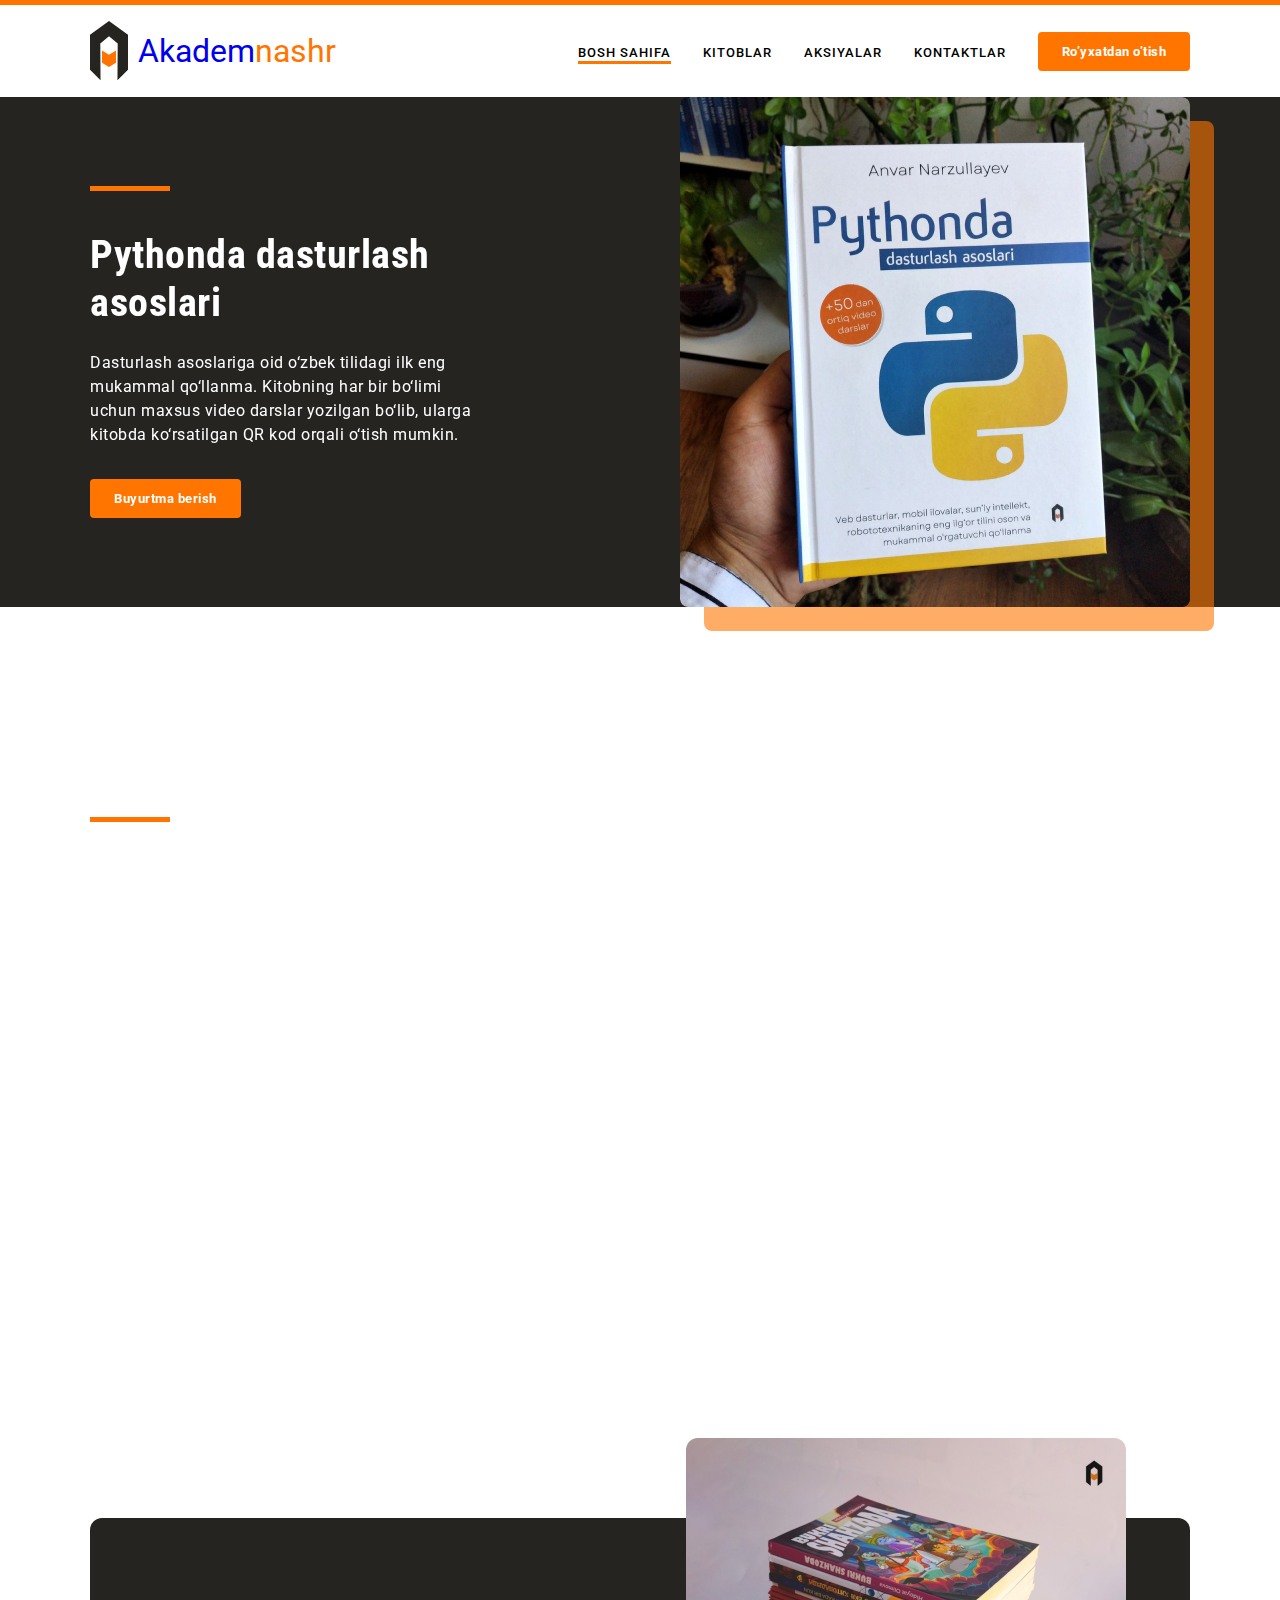
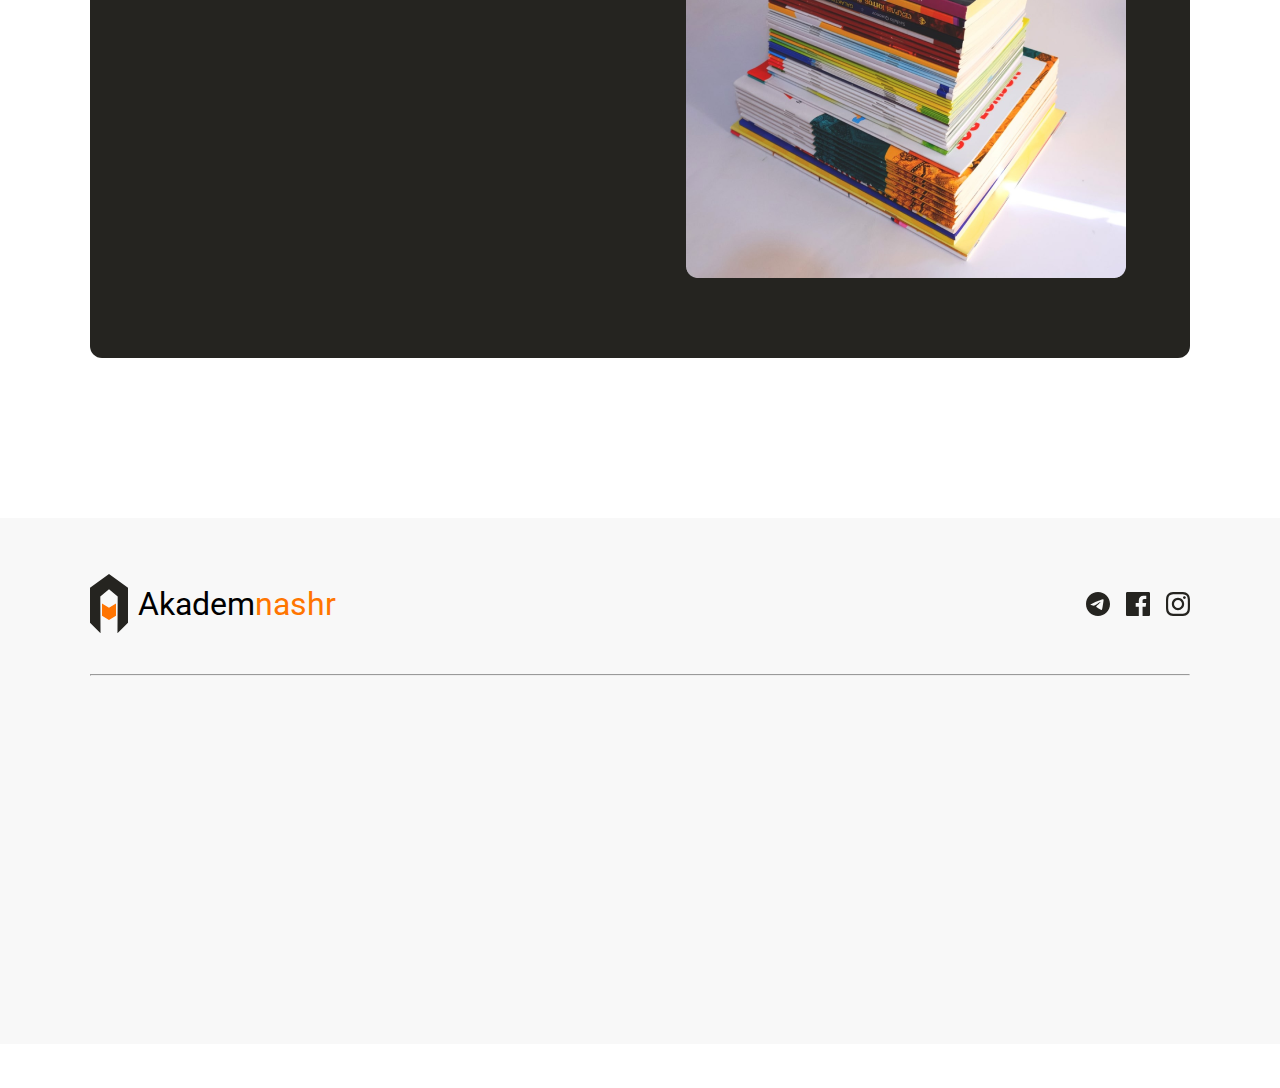
==== index.html @ 60b17c49 "павпав" ====
<!DOCTYPE html>
<html lang="en">


<head>
      <meta charset="UTF-8">
      <meta name="viewport" content="width=device-width, initial-scale=1.0">
      <title>Akademnashr</title>
      <!-- font awesome  cdn -->
      <link rel="stylesheet" href="https://cdnjs.cloudflare.com/ajax/libs/font-awesome/6.6.0/css/all.min.css"
            integrity="sha512-Kc323vGBEqzTmouAECnVceyQqyqdsSiqLQISBL29aUW4U/M7pSPA/gEUZQqv1cwx4OnYxTxve5UMg5GT6L4JJg=="
            crossorigin="anonymous" referrerpolicy="no-referrer" />
      <!-- Animate css -->
      <link rel="stylesheet" href="https://cdnjs.cloudflare.com/ajax/libs/animate.css/4.1.1/animate.min.css" />
      <!-- Aos Animation -->
      <link href="https://unpkg.com/aos@2.3.1/dist/aos.css" rel="stylesheet">
      <!-- google fonts -->
      <link rel="preconnect" href="https://fonts.googleapis.com">
      <link rel="preconnect" href="https://fonts.gstatic.com" crossorigin>
      <link href="https://fonts.googleapis.com/css2?family=Roboto+Condensed:ital,wght@0,100..900;1,100..900&display=swap"
            rel="stylesheet">
      <!-- css links -->
      <link rel="stylesheet" href="./css/style2.css">
      <link rel="stylesheet" href="./css/media.css">
</head>

<body>

      <header>
            <div class="line"></div>
            <div class="container">
                  <nav class="nav">
                        <a href="#" class="logo">
                              <img src="./icons/Слой 1.svg" alt="">
                              <h1>Akadem<span>nashr</span></h1>
                        </a>
                        <div class="nav-right">
                              <ul class="nav-list">
                                    <li><a class="active" href="#">Bosh sahifa</a></li>
                                    <li><a href="#">Kitoblar</a></li>
                                    <li><a href="#">Aksiyalar</a></li>
                                    <li><a href="#">Kontaktlar</a></li>
                              </ul>
                              <div class="bars">
                                    <i class="fa-solid fa-bars fa-2xl"></i>
                              </div>
                              <button class="base-btn">Ro’yxatdan o’tish</button>
                        </div>
                  </nav>
            </div>
      </header>

      <main>

            <section class="hero">
                  <div class="container">
                        <div class="hero-content">
                              <div class="hero-left" data-aos="flip-right">
                                    <div class="line"></div>
                                    <h1>Pythonda dasturlash
                                          asoslari</h1>
                                    <p>Dasturlash asoslariga oid o‘zbek tilidagi ilk eng mukammal qo‘llanma. Kitobning
                                          har bir bo‘limi uchun maxsus video darslar yozilgan bo‘lib, ularga kitobda
                                          ko‘rsatilgan QR kod orqali o‘tish mumkin.</p>
                                    <button class="base-btn">Buyurtma berish</button>
                              </div>
                              <div class="hero-right" data-aos="flip-down">
                                    <img src="./images/python-book.png" alt="">
                              </div>
                        </div>
                  </div>
            </section>


            <section class="about">
                  <div class="container">
                        <div class="line"></div>
                        <h1 class="about-title" data-aos="fade-right" data-aos-duration="1200">Nega aynan
                              Akademnashr?</h1>
                        <div class="about-row">
                              <div class="about-col" data-aos="fade-up" data-aos-anchor-placement="bottom-bottom"
                                    data-aos-duration="1100">
                                    <div class="icon">
                                          <img src="./icons/feature-icon (1).svg" alt="">
                                    </div>
                                    <h3>Oson buyurtma qilish</h3>
                                    <p>Akademnashr.uz saytidan o’zingizga yoqqan kitobni sodda usulda buyurtma qila
                                          olasiz.</p>
                              </div>
                              <div class="about-col" data-aos="fade-up" data-aos-anchor-placement="bottom-bottom"
                                    data-aos-duration="1400">
                                    <div class="icon">
                                          <img src="./icons/feature-icon (2).svg" alt="">
                                    </div>
                                    <h3>Eng sara kitoblar</h3>
                                    <p>Trenddagi eng ommabop, turli auditoriyalarga mo’ljallangan har xil janrdagi
                                          kitoblarni topa olasiz.</p>
                              </div>
                              <div class="about-col" data-aos="fade-up" data-aos-anchor-placement="bottom-bottom"
                                    data-aos-duration="1700">
                                    <div class="icon">
                                          <img src="./icons/feature-icon (3).svg" alt="">
                                    </div>
                                    <h3>Tez yetkazib berish</h3>
                                    <p>O’zbekistonning ixtiyoriy hududiga 3 ish kuni ichida, xalqaro buyurtmalarni 10
                                          ish kuni ichida yetkazib beriladi.</p>
                              </div>
                        </div>
                  </div>
            </section>


            <section class="price">
                  <div class="container">
                        <div class="price-content">
                              <div class="price__left" data-aos="fade-right"
                              data-aos-offset="300"
                              data-aos-easing="ease-in-sine" data-aos-duration="1200">
                                    <h1>Bolalar kitoblari uchun
                                          ajoyib aksiya!</h1>
                                    <div>
                                          <p>Ertaklar, she’rlar, sarguzasht asarlar, fikrlashni o’stirish uchun turli
                                                mashq qo’llanmalari va komikslar.</p>
                                          <p>Aksiyadagi eng katta to’plamda <span>50 ta kitob</span>ni <span>350
                                                      ming</span> so’mga (aslida 383 ming so’m) sotib olishingiz mumkin.
                                          </p>
                                    </div>
                                    <button class="base-btn">Buyurtma berish</button>
                              </div>
                              <div class="price__right" data-aos="flip-left" data-aos-easing="ease-out-cubic"
                                    data-aos-duration="2000">
                                    <img src="./images/sale-img.png" alt="">
                              </div>
                        </div>
                  </div>
            </section>


      </main>




      <footer>
            <div class="container">
                  <div class="footer-top">
                        <div class="logo">
                              <img src="./icons/Слой 1.svg" alt="">
                              <h1>Akadem<span>nashr</span></h1>
                        </div>
                        <div class="footer-icons">
                              <img src="./icons/icon-telegram.svg" alt="">
                              <img src="./icons/icon-facebook.svg" alt="">
                              <img src="./icons/icon-instagram.svg" alt="">
                        </div>
                  </div>

                  <hr>

                  <div class="footer-bottom">
                        <ul data-aos="fade-up" data-aos-anchor-placement="bottom-bottom" data-aos-duration="1400">
                              <li>
                                    <h1><a href="#">Bosh sahifa</a></h1>
                              </li>
                              <li><a href="#">Kitoblar</a></li>
                              <li><a href="#">Aksiyalar</a></li>
                              <li><a href="#">Yangiliklar</a></li>
                              <li><a href="#">Kontaktlar</a></li>
                        </ul>
                        <ul data-aos="fade-up" data-aos-anchor-placement="bottom-bottom" data-aos-duration="1400">
                              <li>
                                    <h1><a href="#">Ilmiy nashrlar</a></h1>
                              </li>
                              <li><a href="#">Ko’p so’raladigan savollar</a></li>
                              <li><a href="#">Bo’sh ish o’rinlari</a></li>
                              <li><a href="#">Ilmiy-ommabop nashrlar</a></li>
                              <li><a href="#">Yetkazib berish haqida</a></li>
                              <li><a href="#">Biz bilan bog’lanish</a></li>
                              <li><a href="#">Ma’rifiy nashrlar</a></li>
                        </ul>
                        <ul data-aos="fade-up" data-aos-anchor-placement="bottom-bottom" data-aos-duration="1400">
                              <li>
                                    <h1><a href="#">To’lov usullari haqida</a></h1>
                              </li>
                              <li><a href="#">Maxfiylik nizomi</a></li>
                              <li><a href="#">Lug’atlar</a></li>
                        </ul>
                        <ul data-aos="fade-up" data-aos-anchor-placement="bottom-bottom" data-aos-duration="1400">
                              <li>
                                    <h1><a href="#">Adabiy-badiiy nashrlar</a></h1>
                              </li>
                              <li><a href="#">Abituriyentlar uchun</a></li>
                              <li><a href="#">Bolalar uchun</a></li>
                        </ul>
                  </div>
            </div>
      </footer>



      <script src="https://unpkg.com/aos@2.3.1/dist/aos.js"></script>
      <script>
            AOS.init({
                  duration: 2000,
            });
      </script>

</body>

</html>
---- css/style2.css ----
@import url('https://fonts.googleapis.com/css2?family=Roboto+Condensed:wght@700&family=Roboto:wght@400;500;700&display=swap');

* {
    margin: 0;
    padding: 0;
    box-sizing: border-box;
    font-family: "Roboto", sans-serif;
    font-weight: 400;
    font-style: normal;
    list-style: none;
    text-decoration: none;
}

h1 span {
    color: #FF7500;
}

button {
    border: none;
}

.container {
    max-width: 1120px;
    margin: 0 auto;
    padding: 0 10px;
}

.line {
    width: 100%;
    height: 5px;
    background: #FF7500;
}

.nav {
    display: flex;
    padding: 16px 0;
    align-items: center;
    justify-content: space-between;
}

.logo {
    display: flex;
    align-items: center;
    gap: 10px;
    width: 227px;
    height: 60px;
}

.logo:hover {
    cursor: pointer;
    opacity: .8;
}

.logo:active {
    opacity: .6;
}

.logo img {
    width: inherit;
    height: inherit;
}

.nav-right {
    display: flex;
    align-items: center;
    gap: 32px;
}

.nav-list {
    display: flex;
    align-items: center;
    gap: 32px;
}

.nav-list a {
    color: #000;
    font-size: 0.813rem;
    font-weight: 500;
    line-height: normal;
    letter-spacing: 1px;
    text-transform: uppercase;
    position: relative;
    transition: 0.3s;
}

.nav-list a::before {
    content: '';
    display: block;
    position: absolute;
    left: 0;
    bottom: -4px;
    width: 100%;
    height: 3px;
    background: transparent;
}

.nav-list a.active::before {
    background-color: #FF7500;
}

.nav-list a:hover {
    color: #FF7500;
}

.nav-list a:hover::before {
    background-color: #FF7500;
}

.nav-list a:active {
    opacity: 0.6;
}

.base-btn {
    padding: 12px 24px;
    border-radius: 4px;
    background: #FF7500;
    color: #FFF;
    font-size: 0.813rem;
    font-weight: 700;
    line-height: normal;
    letter-spacing: 0.5px;
}

.base-btn:hover {
    opacity: 0.8;
    cursor: pointer;
}

.base-btn:active {
    opacity: 0.6;
}

.bars {
    display: none;
}

.hero {
    background: #252420;
}

.hero-content {
    display: flex;
    align-items: center;
    justify-content: space-between;
}

.hero-left {
    max-width: 387px;
}

.hero-left .line {
    width: 80px;
    margin-bottom: 40px;
}

.hero-left h1 {
    margin-bottom: 24px;
    color: #FFF;
    font-family: Roboto Condensed;
    font-size: 2.5rem;
    font-weight: 700;
    line-height: 120%;
    letter-spacing: 0.5px;
}

.hero-left p {
    margin-bottom: 32px;
    color: #FFF;
    font-size: 1rem;
    line-height: 150%;
    letter-spacing: 0.5px;
}

.hero-right {
    transform: translateY(40px);
    border-radius: 8px;
    width: 510px;
    height: 510px;
    box-shadow: 24px 24px 0px 0px rgba(255, 117, 0, 0.60);
}

.hero-right img {
    border-radius: inherit;
    width: inherit;
    height: inherit;
}

.about {
    padding: 210px 0;
}

.about .line {
    width: 80px;
    margin-bottom: 24px;
}

.about-title {
    margin-bottom: 72px;
    color: #000;
    font-family: Roboto Condensed;
    font-size: 4.5rem;
    font-weight: 700;
    line-height: 120%;
    letter-spacing: 0.5px;
    max-width: 435px;
}

.about-row {
    display: grid;
    grid-template-columns: repeat(auto-fill, minmax(314px, 1fr));
    gap: 40px;
}

.about-col {
    display: flex;
    flex-direction: column;
    justify-content: space-between;
    transition: 0.3s;

}

.about-col:hover .icon {
    transform: rotateY(360deg);
}

/* .about-col .icon {
    transition: 0.3s;
    width: 100px;
    height: 100px;
    background-color: rgba(255, 119, 0, 0.2);
    border-radius: 50%;
    display: grid;
    place-items: center;
    margin-bottom: 32px;
} */

.about-col h3 {
    margin-bottom: 12px;
    color: #000;
    font-family: Roboto Condensed;
    font-size: 1.5rem;
    font-weight: 700;
    line-height: 120%;
    letter-spacing: 0.5px;
}

.about-col p {
    color: #000;
    font-size: 1rem;
    line-height: 150%;
    letter-spacing: 0.5px;
}

.price {
    padding-bottom: 160px;
}

.price-content {
    border-radius: 12px;
    background: #252420;
    display: flex;
    justify-content: space-between;
    padding: 0 64px;
    align-items: center;
}

.price__left {
    max-width: 440px;
}

.price__left h1 {
    margin-bottom: 24px;
    color: #FFF;
    font-family: Roboto Condensed;
    font-size: 2.5rem;
    font-weight: 700;
    line-height: 120%;
    letter-spacing: 0.5px;
}

.price__left div {
    display: flex;
    flex-direction: column;
    gap: 12px;
    margin-bottom: 24px;
}

.price__left p {
    color: #FFF;
    font-size: 1rem;
    line-height: 150%;
    letter-spacing: 0.5px;
}

.price__left p span {
    color: #FF7500;
    font-weight: 700;
}

.price__right {
    width: 440px;
    height: 440px;
    transform: translateY(-80px);
}

.price__right img {
    width: inherit;
    height: inherit;
}

footer {
    background: #F8F8F8;
    padding: 56px 0;
}

.footer-top {
    display: flex;
    align-items: center;
    justify-content: space-between;
    margin-bottom: 40px;
}

.footer-top .logo {
    width: 227px;
    height: 60px;
}

.footer-top .logo img {
    width: inherit;
    height: inherit;
}

.footer-icons {
    display: flex;
    gap: 16px;
}

.footer-bottom {
    margin-top: 64px;
    display: flex;
    gap: 20px;
    flex-wrap: wrap;
    justify-content: space-between;
}

.footer-bottom ul {
    display: flex;
    flex-direction: column;
    gap: 16px;
}

.footer-bottom ul a {
    color: #252420;
    font-size: 1rem;
    line-height: normal;
}

.footer-bottom ul a:hover {
    color: #FF7500;
}

.footer-bottom ul a:active {
    opacity: 0.6;
}
---- css/media.css ----
@media (max-width:1150px) {
    .hero-right {
        margin-right: 24px;
    }
}

@media (max-width:1022px) {
    .price__right {
        width: 350px;
        height: 350px;
    }
}

@media (max-width:950px) {
    .hero-right {
        width: 450px;
        height: 450px;
    }

    .price-content {
        padding: 0 20px;
    }
}



@media (max-width:880px) {
    .nav-list {
        display: none;
    }

    .bars {
        display: block;
    }

    .hero-right {
        width: 350px;
        height: 350px;
    }
}

@media (max-width:840px) {
    .price-content {
        flex-direction: column-reverse;
        padding: 0 20px 40px 20px;
    }

    .price__right {
        width: 440px;
        height: 440px;
    }

    .price__left {
        max-width: 100%;
    }

}

@media (max-width:790px) {
    .hero-content {
        flex-direction: column;
    }

    .hero-right {
        width: 510px;
        height: 510px;
    }

    .hero-left {
        max-width: 100%;
    }

    .hero {
        padding-top: 50px;
    }
}

@media (max-width:680px) {
    .about {
        padding: 160px 0 120px;
    }

    .footer-bottom {
        justify-content: space-between;
        align-content: space-between;
    }

    .footer-bottom ul {
        width: 30%;
    }
}

@media (max-width:600px) {
    .footer-bottom ul {
        width: calc(50% - 20px);
    }
}

@media (max-width:550px) {
    .hero-right {
        width: 100%;
        height: auto;
        box-shadow: none;
        margin-right: 0;
    }
}

@media (max-width:500px) {
    .nav {
        flex-direction: column;
        gap: 20px;
    }

    .nav-right {
        width: 100%;
        justify-content: space-between;
    }

    .about-title {
        font-size: 45px;
    }

    .price__right {
        width: 100%;
        height: auto;
        transform: translateY(-50px);
    }

    .price__left h1 {
        font-size: 32px;
    }
}

@media (max-width:400px) {
    .footer-top {
        flex-direction: column;
        gap: 20px;
    }

    .footer-bottom ul {
        width: 100%;
        text-align: center;
    }
}
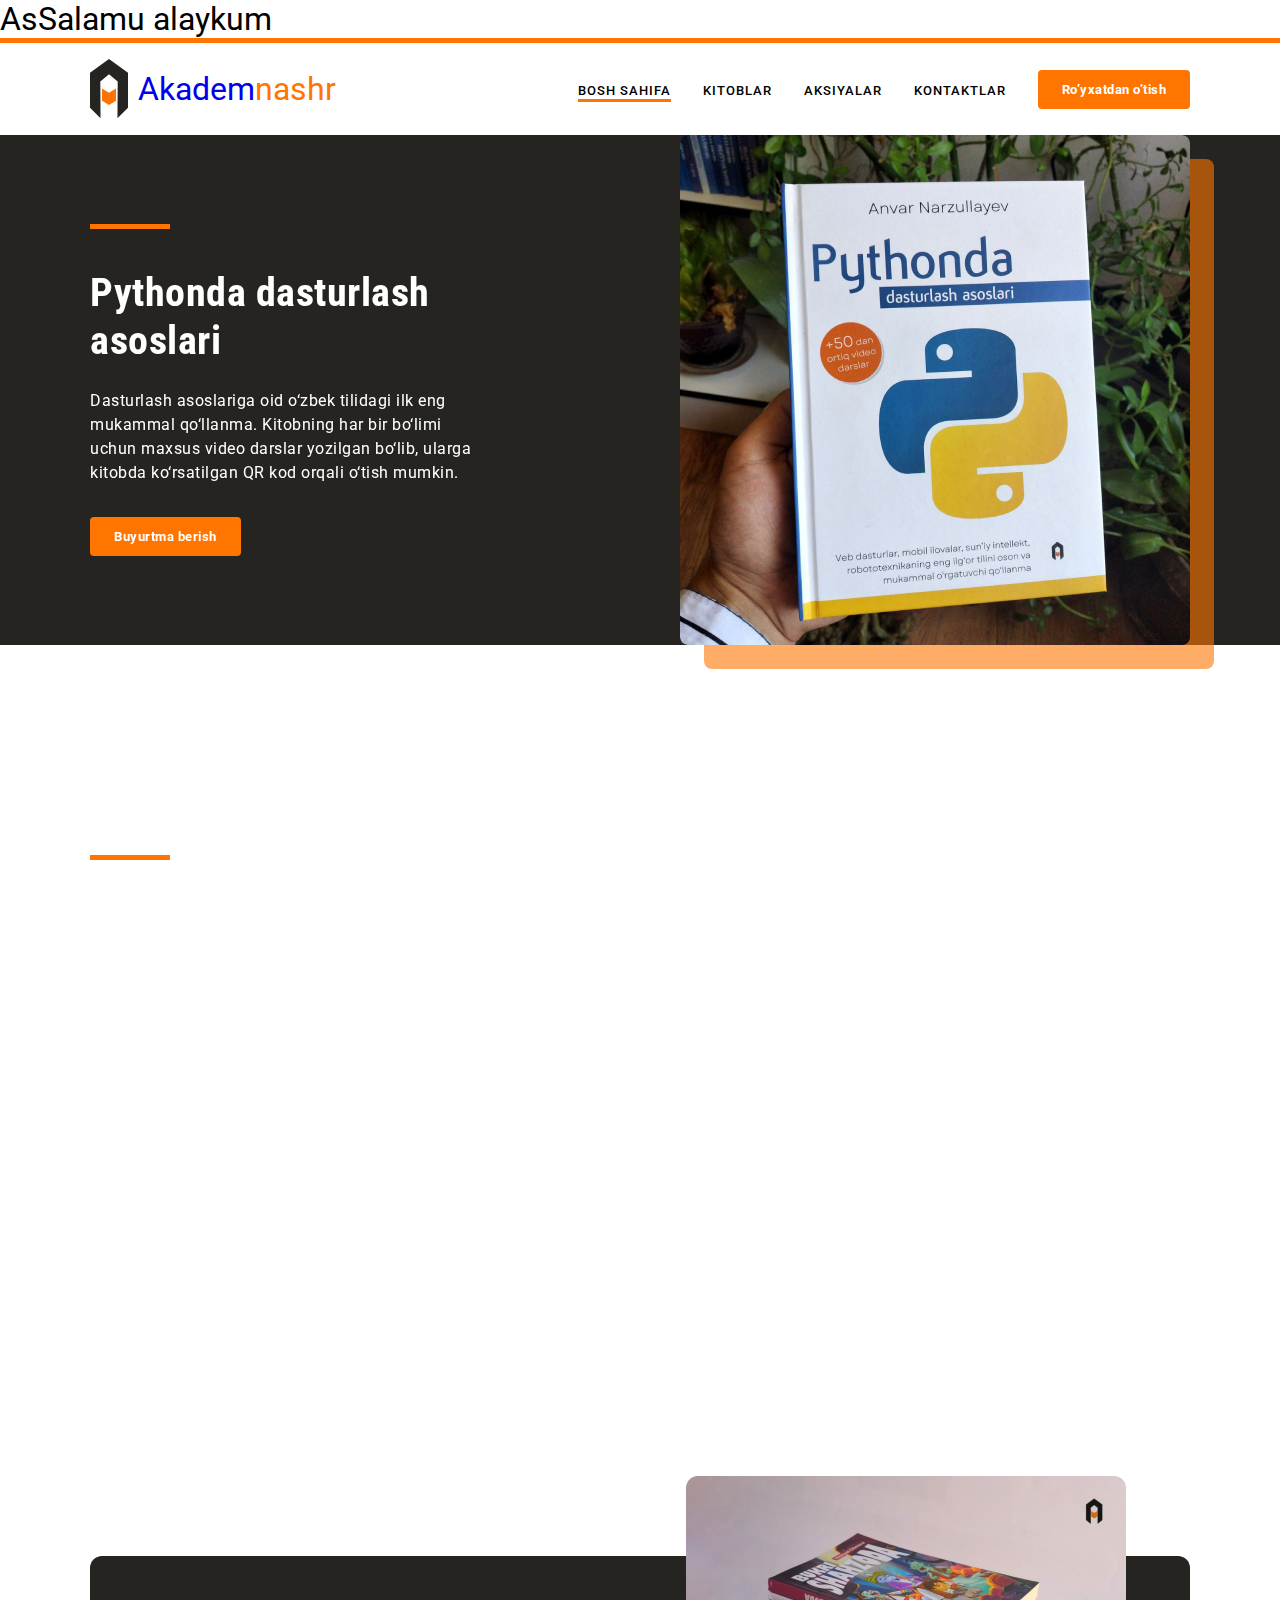
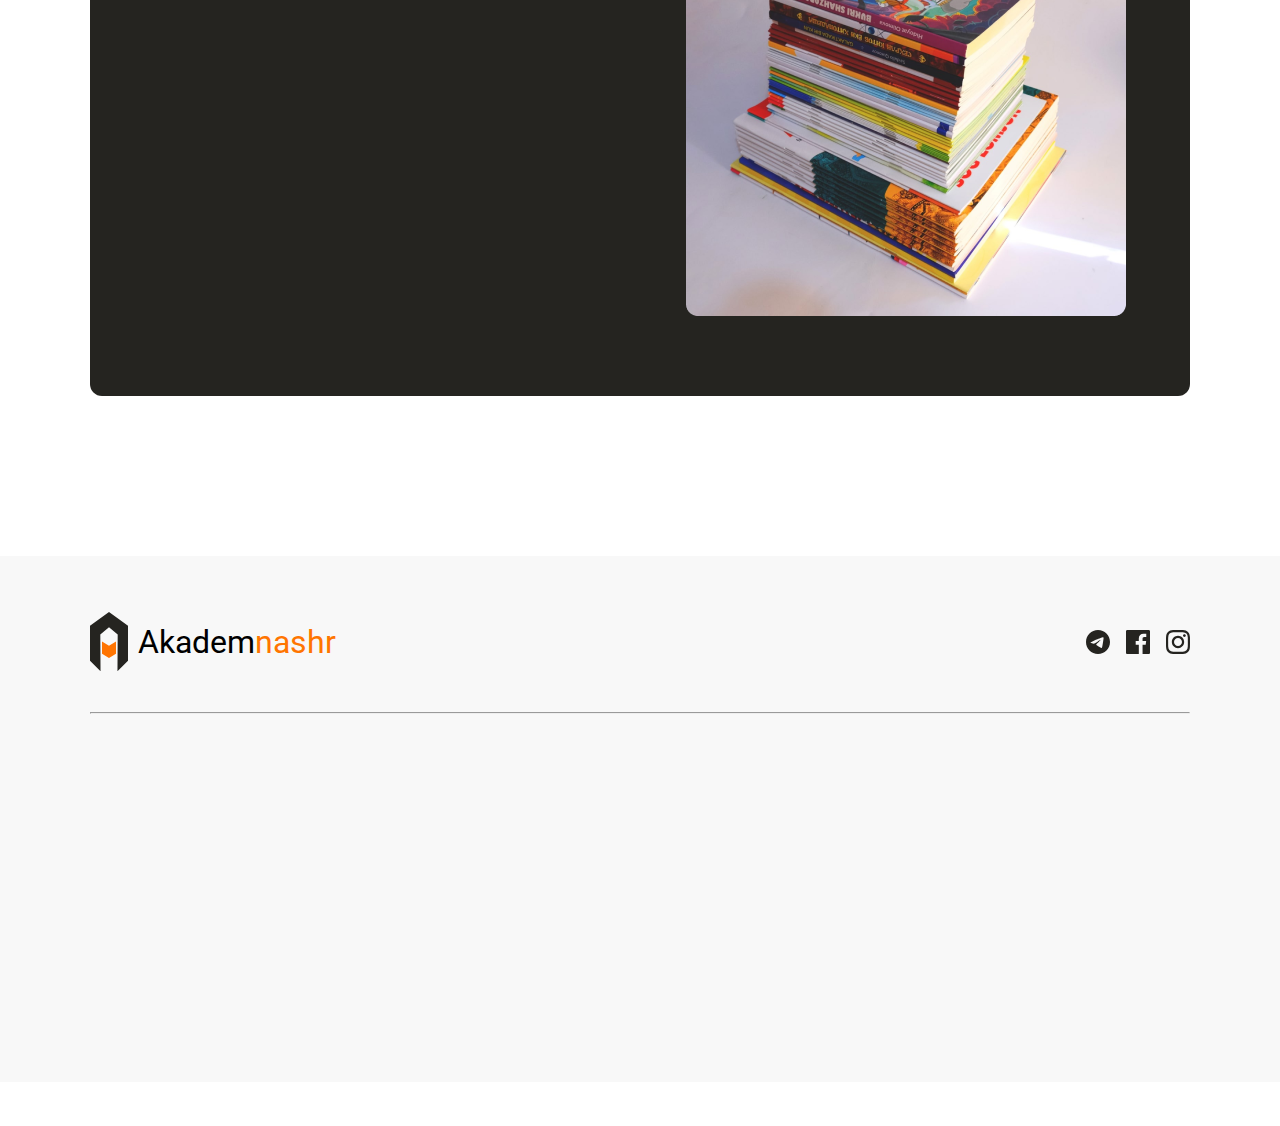
==== commit 0a269991: "salom" ====
--- a/index.html
+++ b/index.html
@@ -26,6 +26,8 @@
 
 <body>
 
+      <h1>AsSalamu alaykum
+      </h1>
       <header>
             <div class="line"></div>
             <div class="container">
@@ -50,6 +52,8 @@
             </div>
       </header>
 
+
+
       <main>
 
             <section class="hero">
@@ -140,7 +144,6 @@
 
 
 
-
       <footer>
             <div class="container">
                   <div class="footer-top">
@@ -197,7 +200,6 @@
       </footer>
 
 
-
       <script src="https://unpkg.com/aos@2.3.1/dist/aos.js"></script>
       <script>
             AOS.init({
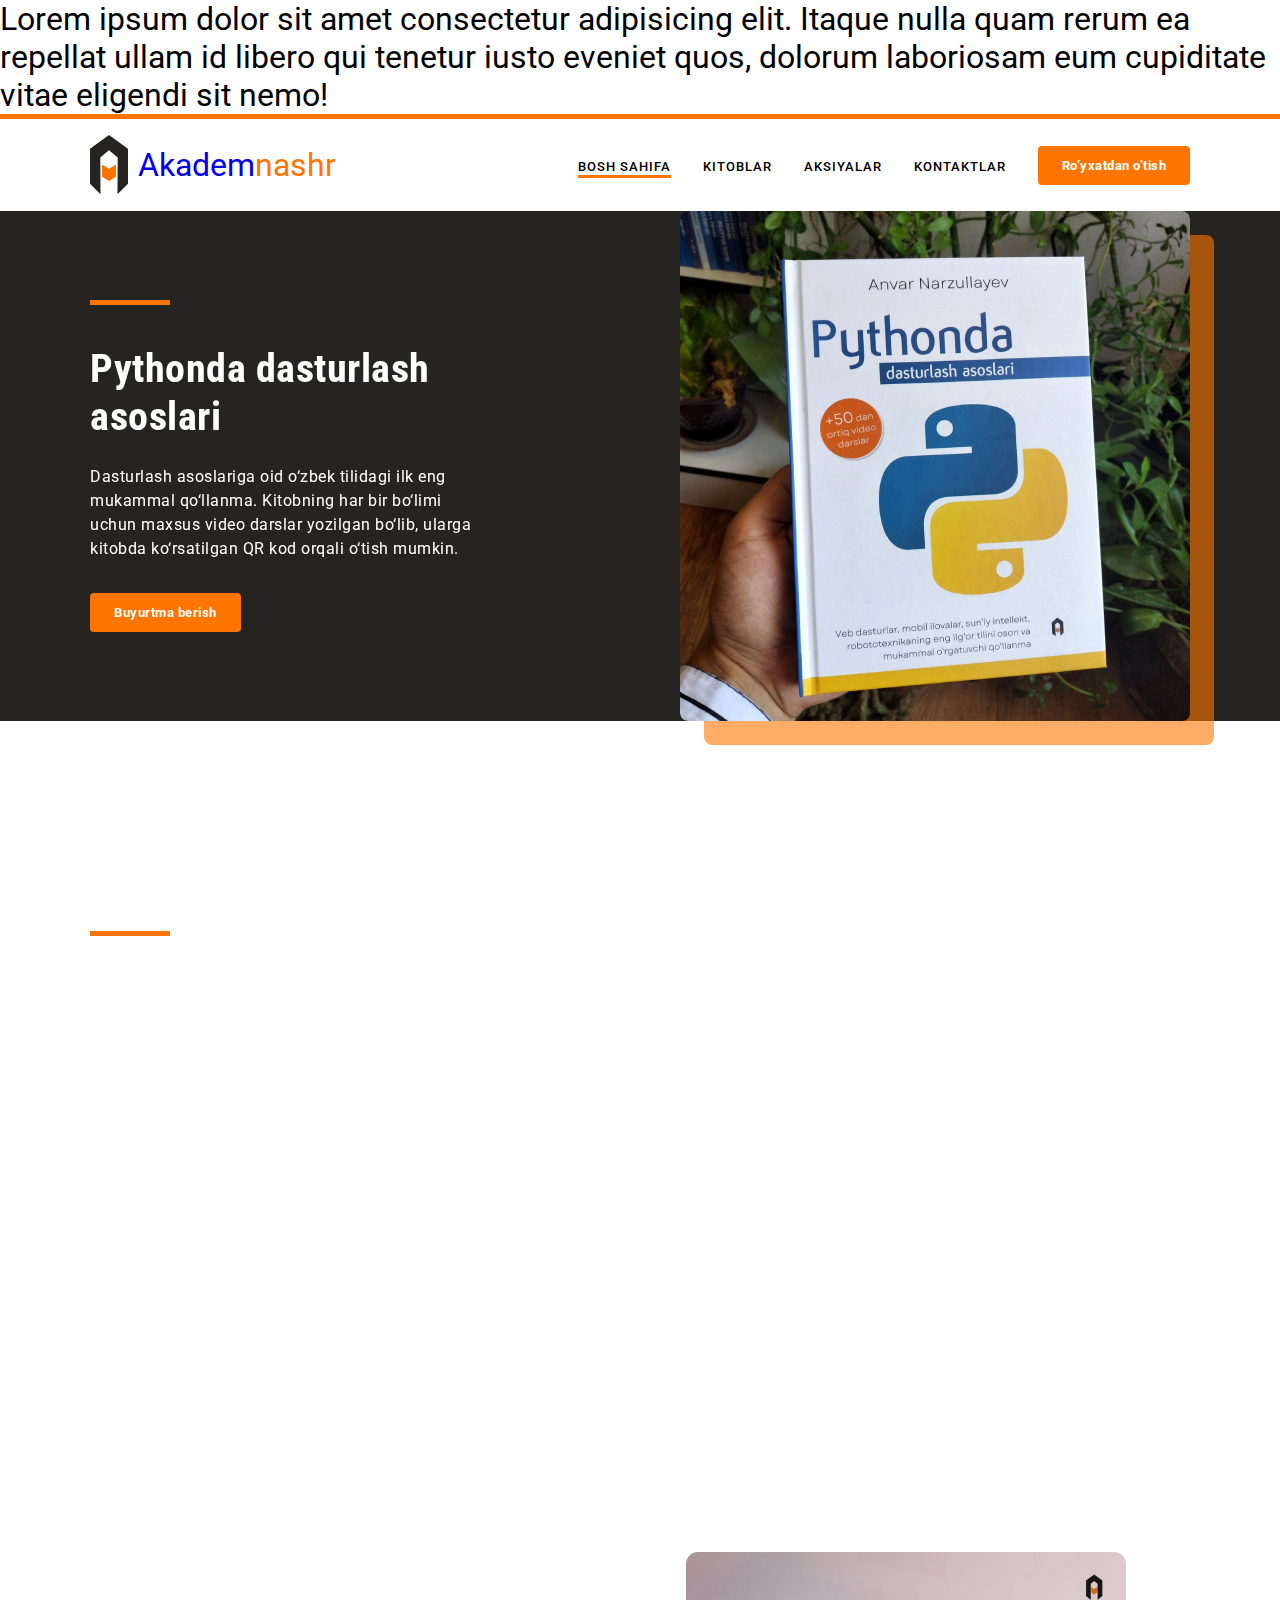
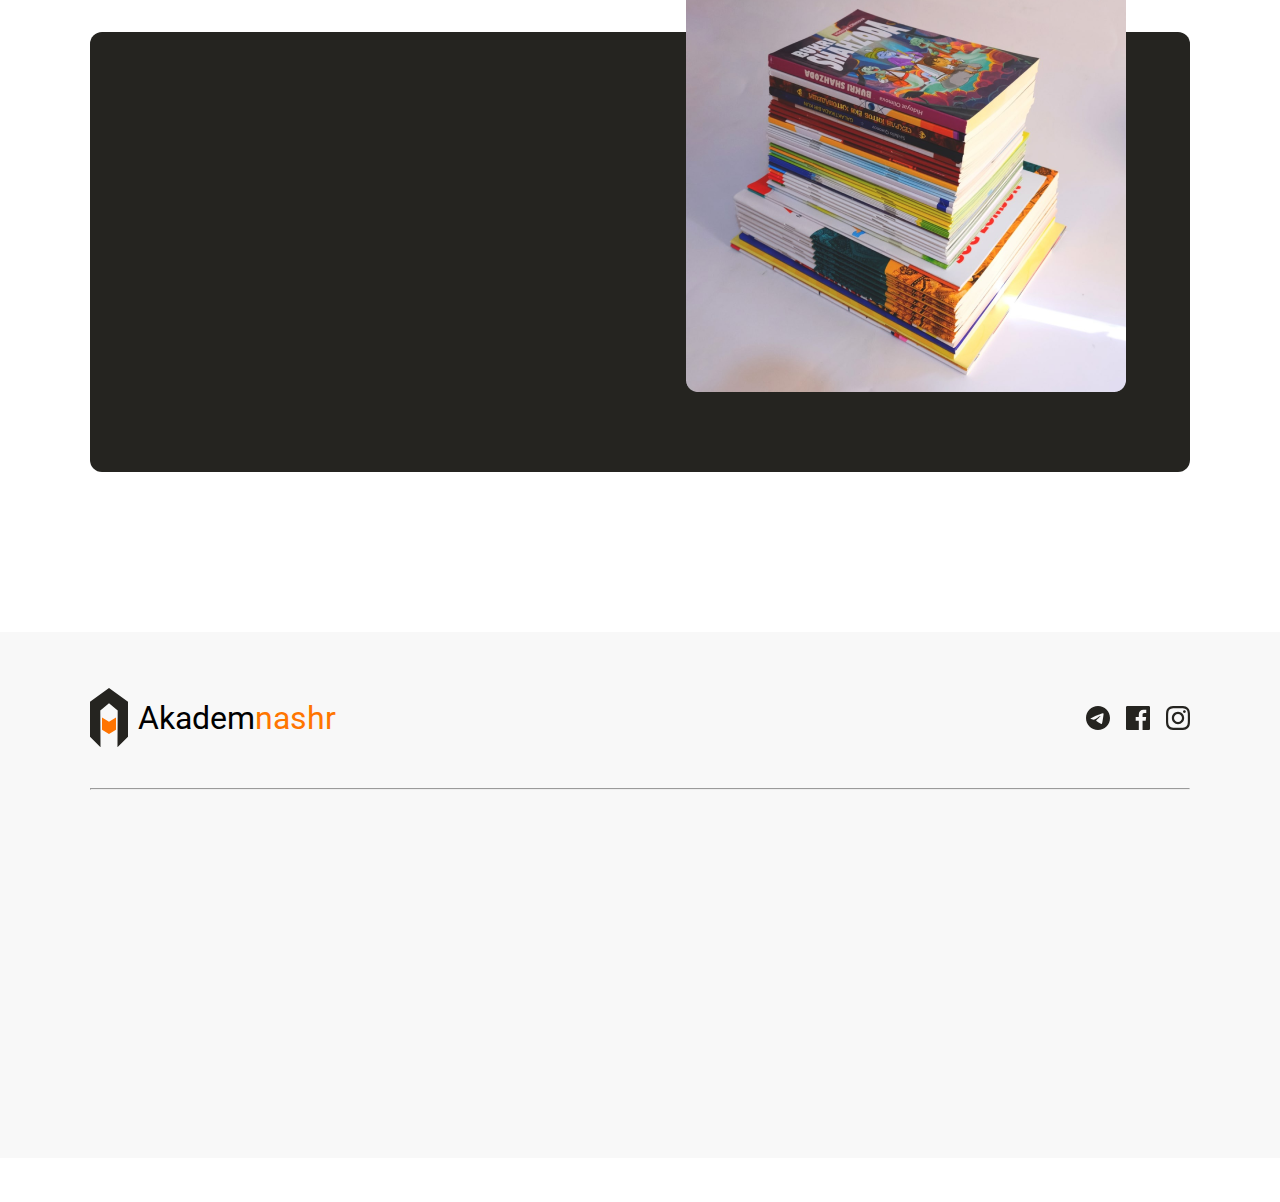
==== commit bcf1878c: "dsfdsf" ====
--- a/index.html
+++ b/index.html
@@ -25,10 +25,9 @@
 </head>
 
 <body>
-
-      <h1>AsSalamu alaykum
-      </h1>
+      <h1>Lorem ipsum dolor sit amet consectetur adipisicing elit. Itaque nulla quam rerum ea repellat ullam id libero qui tenetur iusto eveniet quos, dolorum laboriosam eum cupiditate vitae eligendi sit nemo!</h1>
       <header>
+
             <div class="line"></div>
             <div class="container">
                   <nav class="nav">
@@ -52,8 +51,6 @@
             </div>
       </header>
 
-
-
       <main>
 
             <section class="hero">
@@ -144,6 +141,7 @@
 
 
 
+
       <footer>
             <div class="container">
                   <div class="footer-top">
@@ -200,6 +198,7 @@
       </footer>
 
 
+
       <script src="https://unpkg.com/aos@2.3.1/dist/aos.js"></script>
       <script>
             AOS.init({
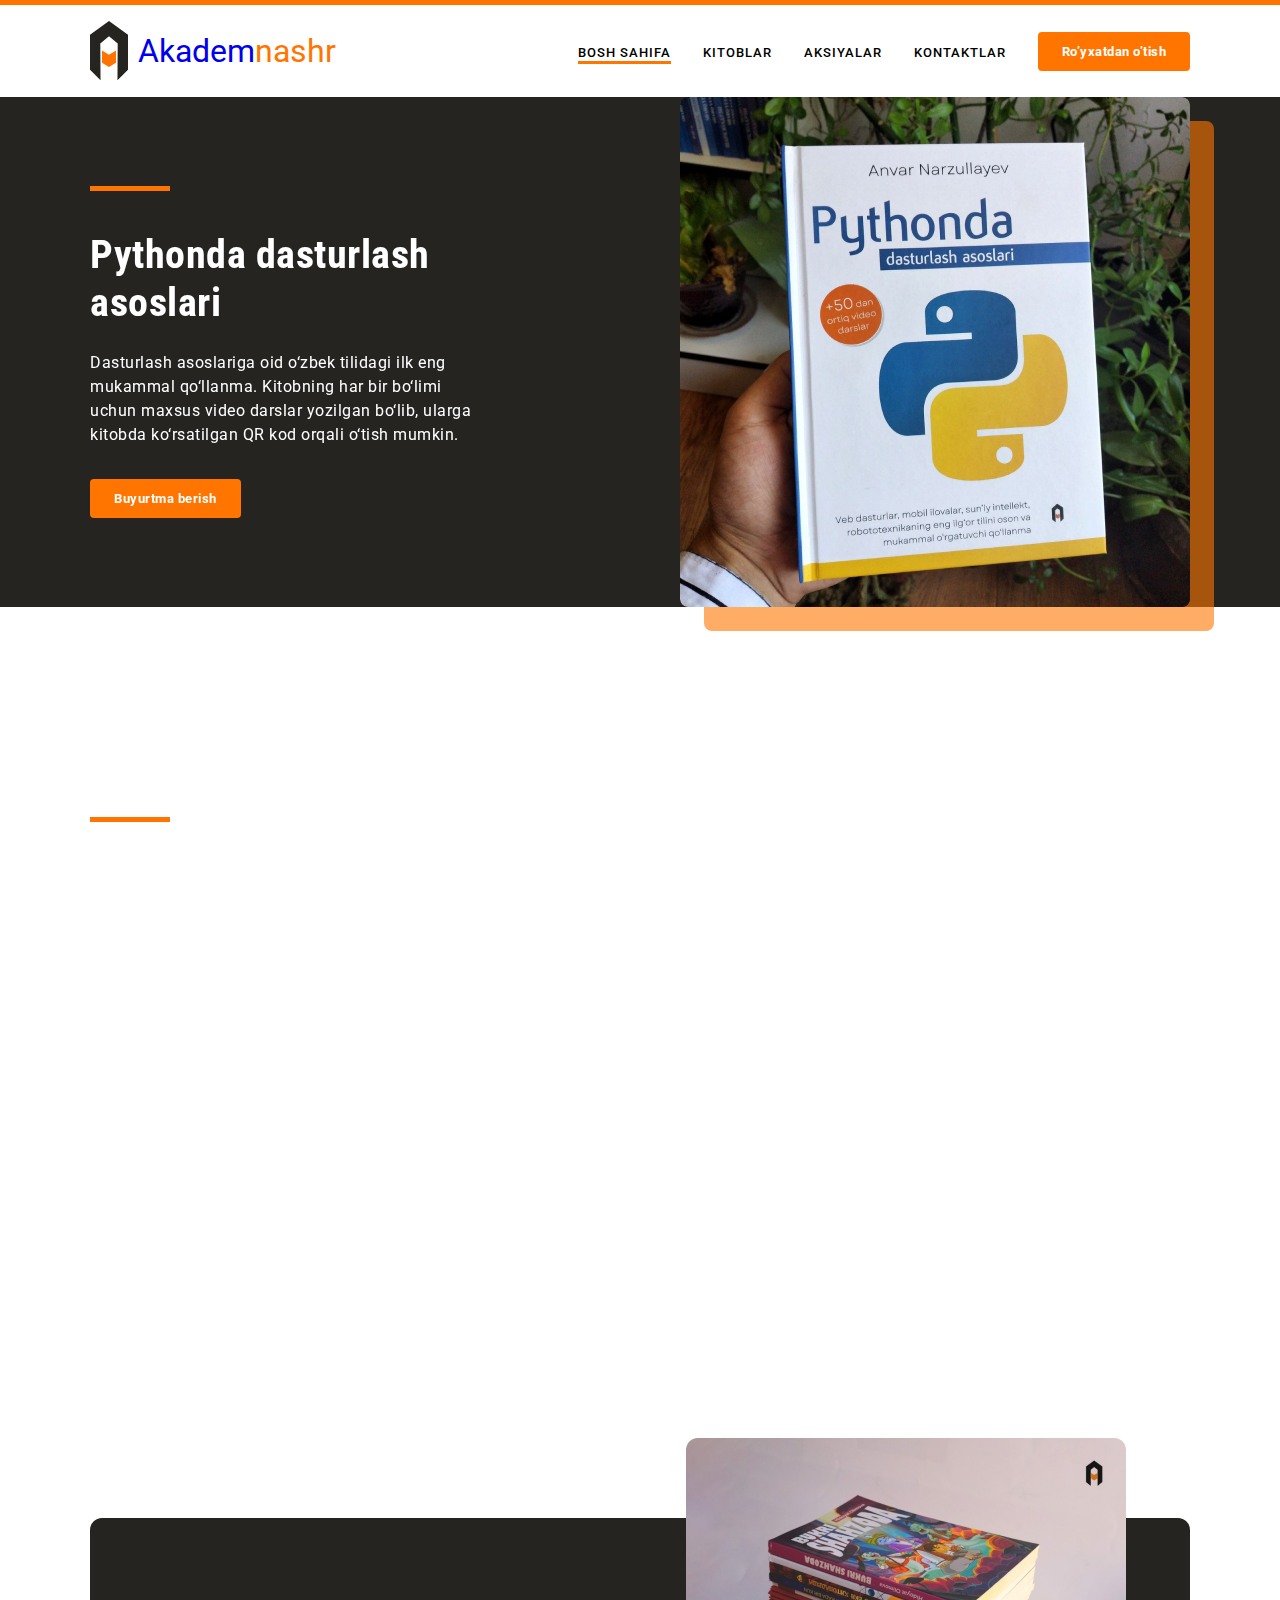
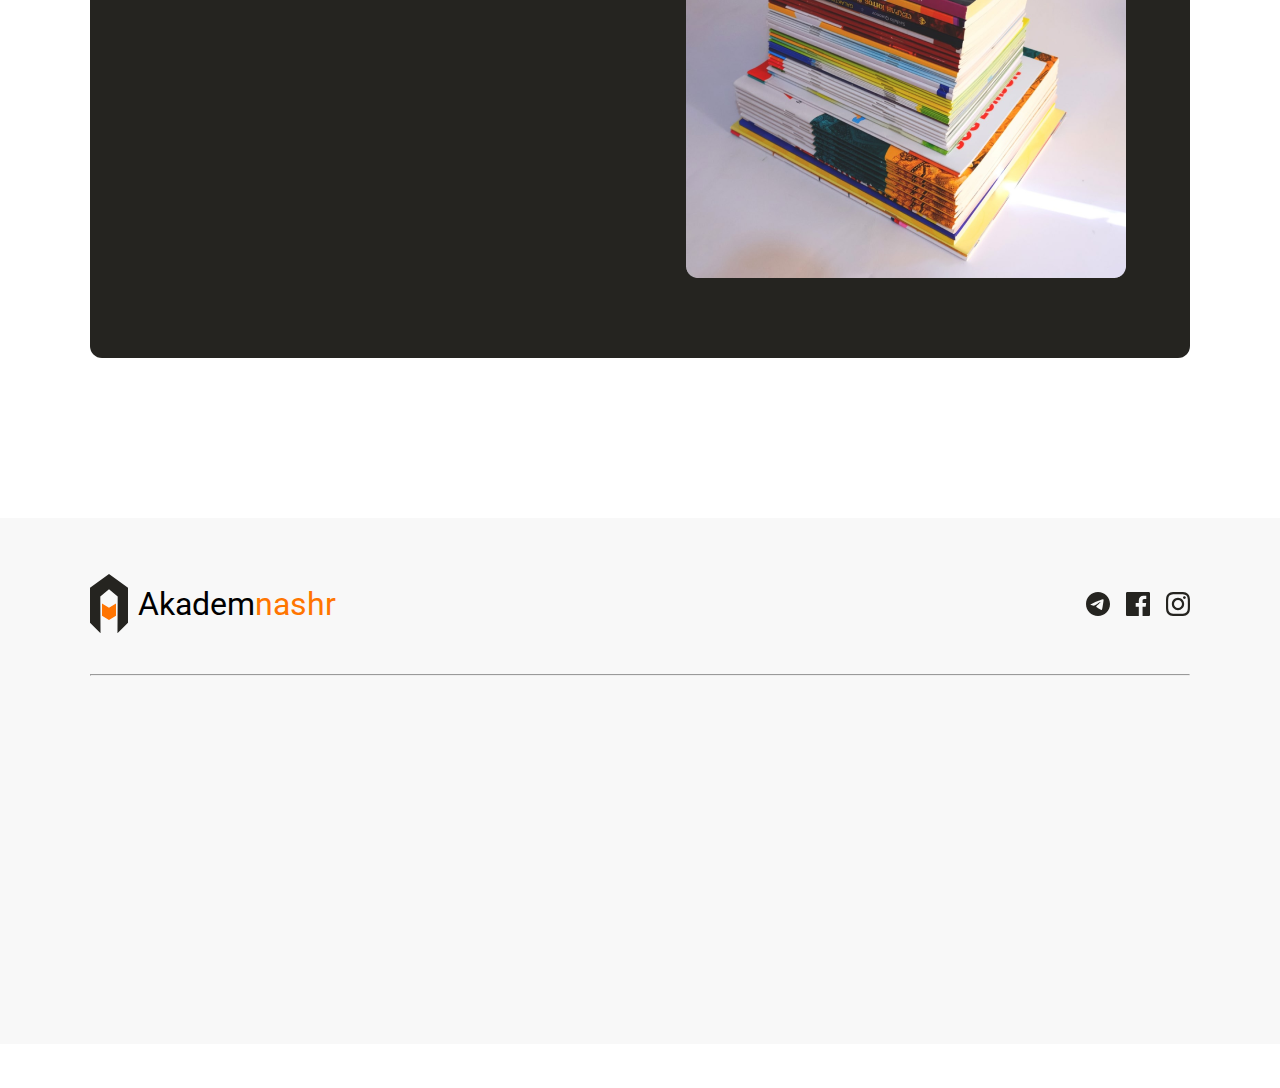
==== commit 8eaa6cbd: "jpivvnisrgbnisdnpJDSVV-IHsd[vihD" ====
--- a/index.html
+++ b/index.html
@@ -25,9 +25,9 @@
 </head>
 
 <body>
-      <h1>Lorem ipsum dolor sit amet consectetur adipisicing elit. Itaque nulla quam rerum ea repellat ullam id libero qui tenetur iusto eveniet quos, dolorum laboriosam eum cupiditate vitae eligendi sit nemo!</h1>
+
+      
       <header>
-
             <div class="line"></div>
             <div class="container">
                   <nav class="nav">
@@ -51,6 +51,8 @@
             </div>
       </header>
 
+
+
       <main>
 
             <section class="hero">
@@ -141,7 +143,6 @@
 
 
 
-
       <footer>
             <div class="container">
                   <div class="footer-top">
@@ -198,7 +199,6 @@
       </footer>
 
 
-
       <script src="https://unpkg.com/aos@2.3.1/dist/aos.js"></script>
       <script>
             AOS.init({
